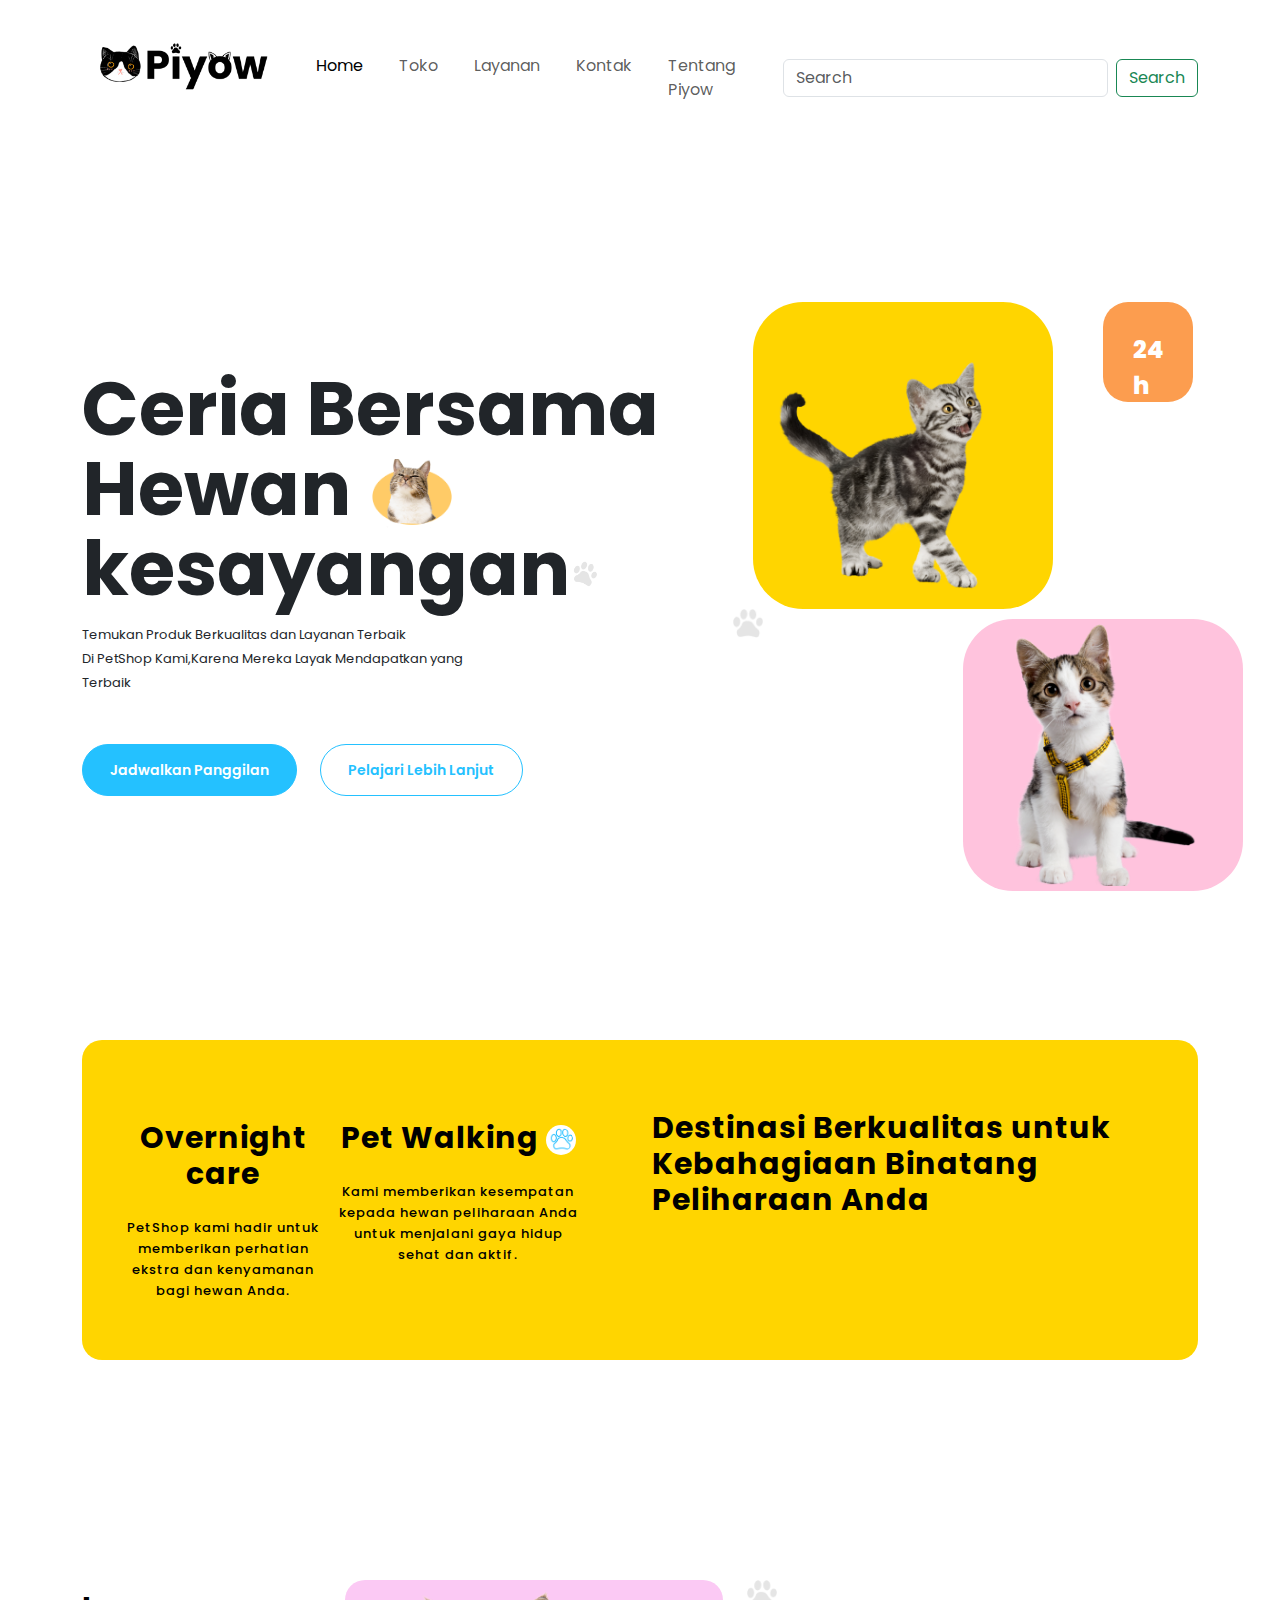
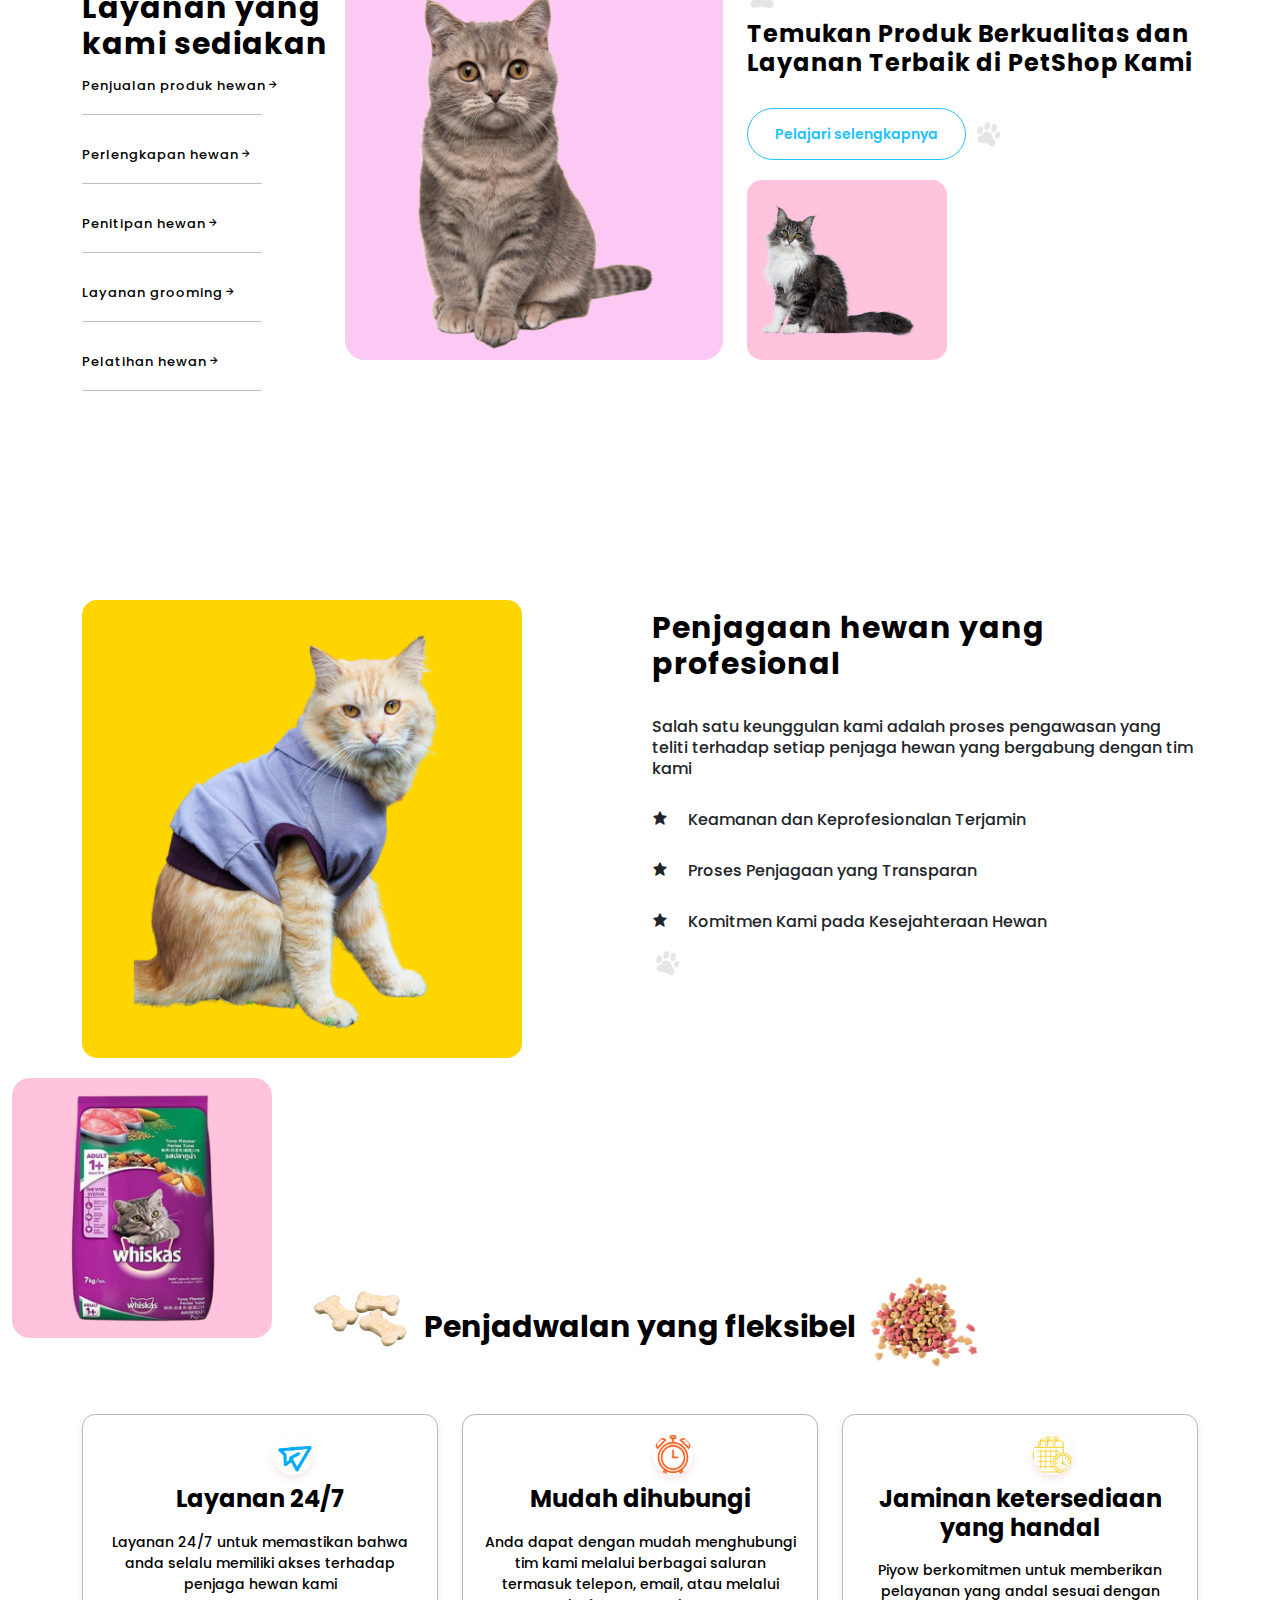
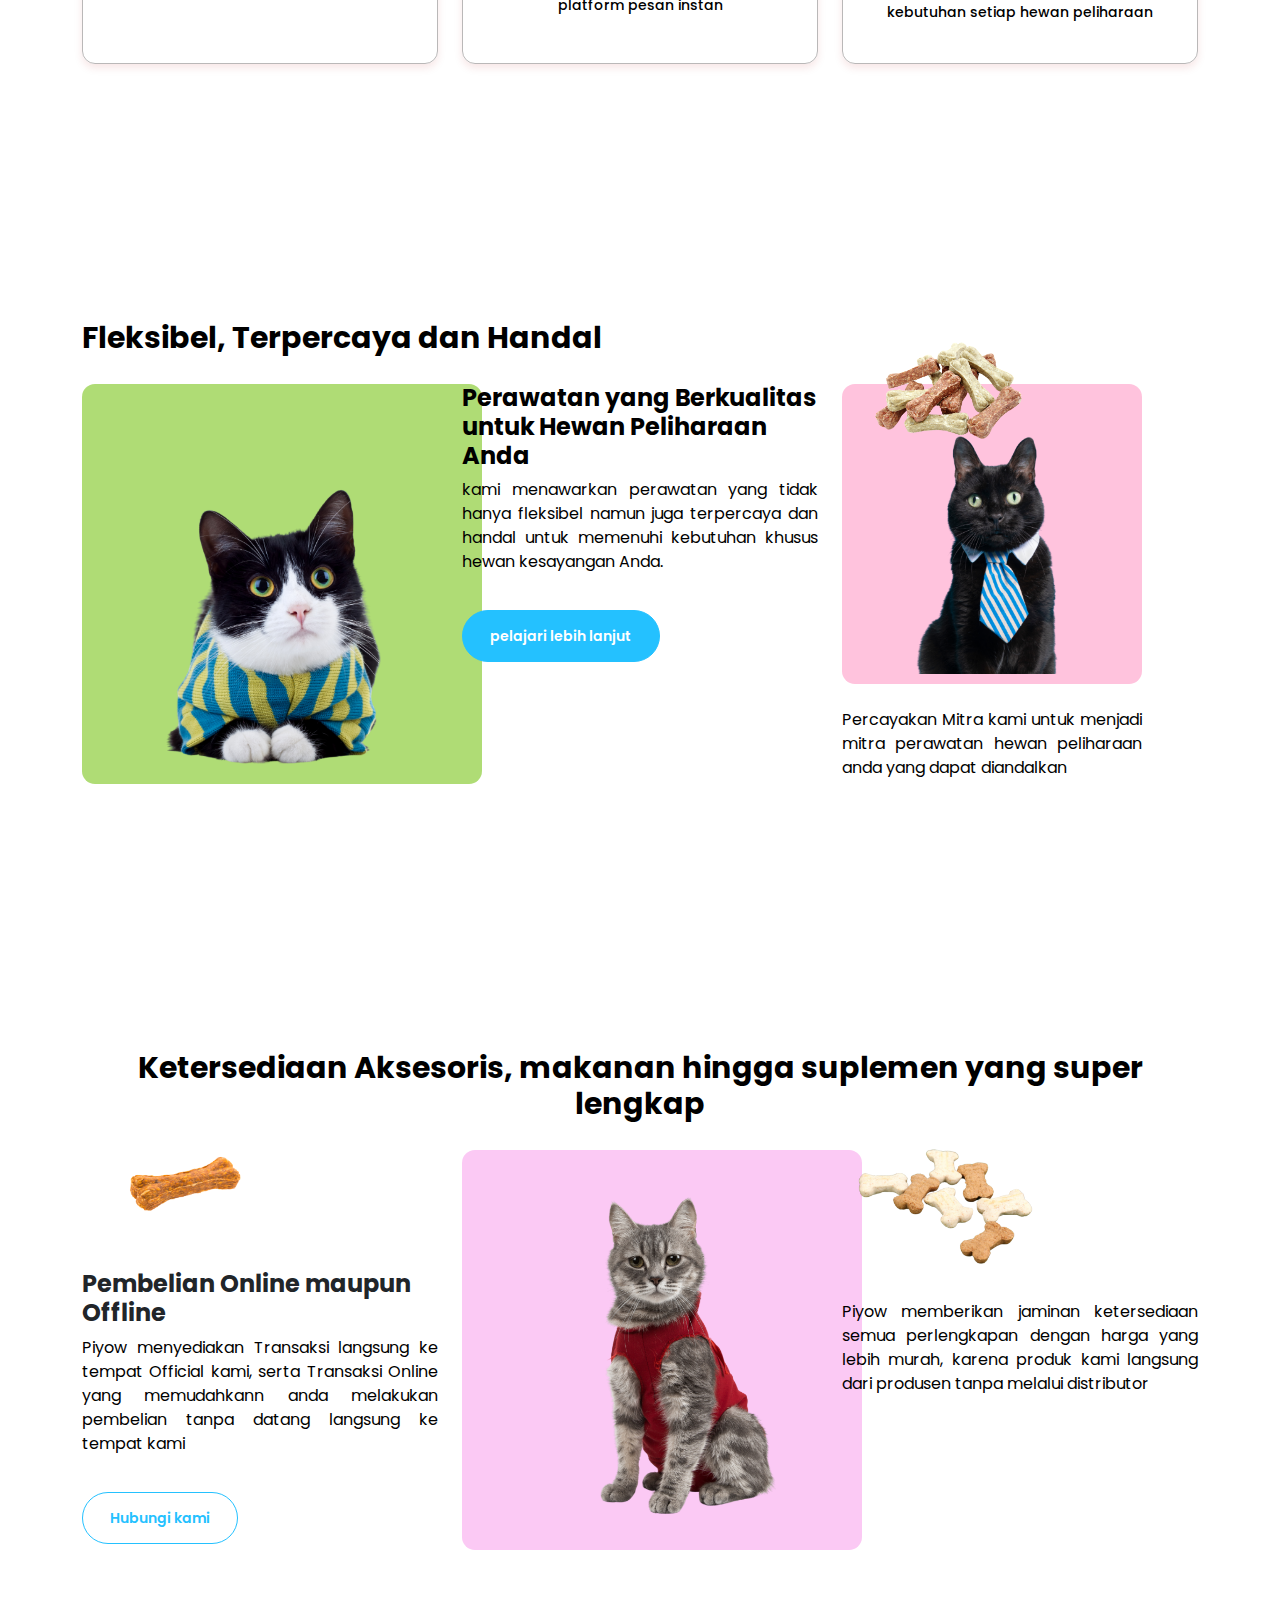
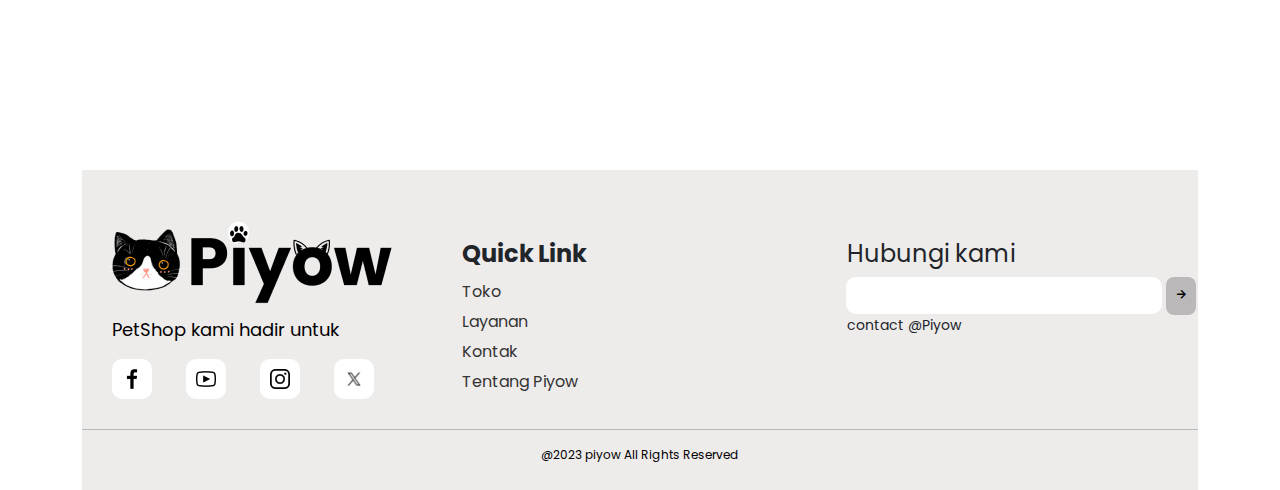
==== dasboard/index.html @ 2ac849dc "up" ====
<!DOCTYPE html>
<html>
    <head>
        <meta charset="utf-8">
        <meta http-equiv="X-UA-Compatible" content="IE=edge">
        <meta name="viewport" content="width=device-width, initial scale=1.0">
        <title>Home-Piyow</title>
        <link rel="stylesheet" href="bootstrap/css/bootstrap.min.css">
        <link rel="stylesheet" href="style/dasboard.css">   
        <link rel="stylesheet" href="style/mediaquery.css">  
        <link href='https://unpkg.com/boxicons@2.1.4/css/boxicons.min.css' rel='stylesheet'>    
    </head>
    <body>
        <div class="header">
            <div class="container-fluid gx-0">
                <!--navbar awal-->
                <nav class="navbar navbar-expand-lg">
                    <div class="container">
                      <a class="navbar-brand logo"><img src="aset/img/logo-piyow-1.png" width="200px"></a>
                      <button class="navbar-toggler" type="button" data-bs-toggle="collapse" data-bs-target="#navbarSupportedContent" aria-controls="navbarSupportedContent" aria-expanded="false" aria-label="Toggle navigation">
                        <span class="navbar-toggler-icon"></span>
                      </button>
                      <div class="collapse navbar-collapse" id="navbarSupportedContent">
                        <ul class="navbar-nav me-auto mb-2 mb-lg-0">
                          <li class="nav-item">
                            <a class="nav-link active" aria-current="page" href="#">Home</a>
                          </li>
                          <li class="nav-item">
                            <a class="nav-link" href="#">Toko</a>
                          </li>
                          <li class="nav-item">
                            <a class="nav-link" href="#">Layanan</a>
                          </li>
                          <li class="nav-item">
                            <a class="nav-link" href="#">Kontak</a>
                          </li>
                          <li class="nav-item">
                            <a class="nav-link" href="#">Tentang Piyow</a>
                          </li>
                        </ul>
                        <form class="d-flex" role="search">
                          <input class="form-control me-2" type="search" placeholder="Search" aria-label="Search">
                          <button class="btn btn-outline-success" type="submit">Search</button>
                        </form>
                      </div>
                    </div>
                  </nav>
                <!--navbar akhir-->
                <div class="container">
                    <div class="container-home">
                        <div class="row content-home2">
                            <div class="col-lg-7 col-md-5">
                                <div class="box-container">
                                    <h1 class="home-heading">Ceria Bersama<br><span class="home-span">Hewan <img src="aset/img/cat3.png" width="90px"><br>kesayangan<img src="aset/img/paw1.png" width="30px"></span>
                                    <p class="para-home">Temukan Produk Berkualitas dan Layanan Terbaik<br>Di PetShop Kami,Karena Mereka Layak Mendapatkan yang Terbaik</p>
                                    <div class="btn-home">
                                        <a href="https://wa.me/6281235792414" class="home-links">Jadwalkan Panggilan</a>
                                        <a href="#" class="home-links btn-2">Pelajari Lebih Lanjut</a>
                                    </div>
                                    </h1>
                                </div>
                            </div>
                            <div class="col-lg-5 col-md-7">
                                <div class="box-container2">
                                    <div class="img-container">
                                        <img src="aset/img/cat1.png" class="img-home1" alt="banner img 1">
                                        <p>24 h</p>
                                     </div>
                                    <img src="aset/img/paw2.png" alt="icon-paw" width="30px"><img src="aset/img/cat2.png" class="img-home2" alt="banner img 2">  
                                </div>
                            </div>
                        </div>
                    </div>
                </div>
            </div>
        </div>
        <!--header akhir-->
        <!--konten 1 awal-->
        <div class="container">
            <div class="konten-1-container">
                <div class="konten-1">
                    <div class="row">
                        <div class="col-lg-6 ">
                            <div class="content-konten1">
                                <h3 class="heading-konten-a"> Overnight care <p class="para-konten-a">PetShop kami hadir untuk memberikan perhatian ekstra dan kenyamanan bagi hewan Anda.</p></h3>
                                <h3 class="heading-konten-b">Pet Walking <img src="aset/img/kg2.png" class="img-h3-b"><p class="para-konten-b">Kami memberikan kesempatan kepada hewan peliharaan Anda untuk menjalani gaya hidup sehat dan aktif.</p>
                                </h3>
                            </div>
                        </div>
                        <div class="col-lg-6">
                          <h3 class="heading-konten-c">Destinasi Berkualitas untuk Kebahagiaan Binatang Peliharaan Anda</h3>
                        </div>
                    </div>
                </div>
            </div>
        </div>
        <!--konten 1 akhir-->
        <section class="layanan-category">
          <div class="container">
            <div class="konten-2-container">
              <div class="konten-2">
                <div class="row">
                  <div class="col-lg-7">
                    <div class="content-konten2">
                      <h3 class="heading-layanan-1">Layanan yang kami sediakan 
                        <span class="para-layanan">
                        <br>Penjualan produk hewan<i class='bx bx-right-arrow-alt' width
                        ></i><hr width="180px"> 
                        Perlengkapan hewan<i class='bx bx-right-arrow-alt'></i><hr width="180px">
                        Penitipan hewan<i class='bx bx-right-arrow-alt'></i><hr width="180px">
                        Layanan grooming<i class='bx bx-right-arrow-alt'></i><hr width="180px">
                        Pelatihan hewan<i class='bx bx-right-arrow-alt'></i><hr width="180px">
                        </span> 
                      </h3>
                      <img src="aset/img/cat6.png" alt="img-konten" class="img-konten-2">
                    </div>
                  </div>
                  <div class="col-lg-5">
                    <img src="aset/img/paw3.png" width="30px">
                    <h3 class="heading-layanan-2">Temukan Produk Berkualitas dan Layanan Terbaik di PetShop Kami</h3>
                    <div class="btn-konten-2">
                      <a href="#" class="konten2-links">Pelajari selengkapnya</a><img src="aset/img/paw4.png" alt="paw" width="30px">
                    </div>
                    <img src="aset/img/cat7.png" alt="img-konten" class="img-konten-2a">
                 </div>
                </div>
              </div>
            </div>
          </div>
          <!--konten 2 akhir-->
          <div class="container">
            <div class="konten-3-container">
              <div class="konten-3">
                <div class="row">
                  <div class="col-lg-6">
                    <div class="content-konten3">
                      <img src="aset/img/cat8.png" alt="img-konten" class="img-konten-3a">
                      <img src="aset/img/makan4.png" alt="img-konten" class="img-konten-3b">
                    </div>
                  </div>
                  <div class="col-lg-6">
                    <h3 class="heading-konten-3">Penjagaan hewan yang profesional</h3>
                    <p class="para-konten-3">Salah satu keunggulan kami adalah proses pengawasan yang teliti terhadap setiap penjaga hewan yang bergabung dengan tim kami</p>
                    <p class="para-konten-3"> <i class='bx bxs-star'></i>Keamanan dan Keprofesionalan Terjamin</p>
                    <p class="para-konten-3"> <i class='bx bxs-star'></i>Proses Penjagaan yang Transparan</p>
                    <p class="para-konten-3"> <i class='bx bxs-star'></i>Komitmen Kami pada Kesejahteraan Hewan</p>
                    <img src="aset/img/paw4.png" alt="icon-paw" width="30px">
                  </div>
                </div>
              </div>
            </div>
          </div>
          <!--konten 3 akhir-->
          <div class="container">
            <div class="konten-4-container">
              <div class="konten-4">
                <h2><img src="aset/img/makan6-1.png" alt="img-konten" width="120px" class="img-konten4-food1" >
                  Penjadwalan yang fleksibel <img src="aset/img/makan10.png" alt="img-konten" width="120px" class="img-konten4-food2" >
                </h2>
                <div class="row">
                  <div class="col-lg-4">
                    <div class="heading-konten-4">
                      <img src="aset/img/waktu-1.png" alt="image-konten" class="img-konten-4">
                      <h3>Layanan 24/7</h3>
                      <p>Layanan 24/7 untuk memastikan bahwa anda selalu memiliki akses terhadap penjaga hewan kami</p>
                    </div>
                  </div> 
                  <div class="col-lg-4">
                    <div class="heading-konten-4">
                      <img src="aset/img/waktu-2.png" alt="image-konten"class="img-konten-4">
                      <h3>Mudah dihubungi</h3>
                      <p>Anda dapat dengan mudah menghubungi tim kami melalui berbagai saluran termasuk telepon, email, atau melalui platform pesan instan</p>
                    </div>
                  </div> 
                  <div class="col-lg-4">
                    <div class="heading-konten-4">
                      <img src="aset/img/waktu-3.png" alt="image-konten"class="img-konten-4">
                      <h3>Jaminan ketersediaan yang handal</h3>
                      <p>Piyow berkomitmen untuk memberikan pelayanan yang andal sesuai dengan kebutuhan setiap hewan peliharaan</p>
                    </div>
                  </div>
                </div>
              </div>
            </div>
          </div>
          <!--konten 4 akhir-->
          <div class="container">
            <div class="konten-5-container">
              <div class="konten-5">
                <h3>Fleksibel, Terpercaya dan Handal</h3>
                <div class="row">
                  <div class="col-lg-4">
                    <div class="content-konten5">
                      <img src="aset/img/cat9.png" alt="img-konten">
                    </div>
                  </div>
                  <div class="col-lg-4">
                    <h4 class="head-konten5">Perawatan yang Berkualitas untuk Hewan Peliharaan Anda</h4>
                    <p class="para-a">kami menawarkan perawatan yang tidak hanya fleksibel namun juga terpercaya dan handal untuk memenuhi kebutuhan khusus hewan kesayangan Anda.</p>
                    <a href="#" class="home-links-5">pelajari lebih lanjut</a>                    
                  </div>
                  <div class="col-lg-4">
                    <img src="aset/img/cat10.png" alt="img-konten" class="img-konten5-b">
                    <img src="aset/img/makan7.png" alt="img-konten" class="img-konten5-a">
                    <p class="para-b">Percayakan Mitra kami untuk menjadi mitra perawatan hewan peliharaan anda yang dapat diandalkan</p>
                  </div>
                </div>
              </div>
            </div>
          </div>
          <!--konten 5 akhir-->
          <div class="container">
            <div class="konten-6-container">
              <div class="konten-6">
                <h3>Ketersediaan Aksesoris, makanan hingga suplemen yang super lengkap</h3>
                <div class="row">
                  <div class="col-lg-4">
                    <img src="aset/img/makan8.png" alt="img-konten" class="img-konten6">
                    <h4 class="head-konten6">Pembelian Online maupun Offline</h4>
                    <p class="para-konten6-a">Piyow menyediakan Transaksi langsung ke tempat Official kami, serta Transaksi Online yang memudahkann anda melakukan pembelian tanpa datang langsung ke tempat kami</p>
                    <a href="https://wa.me/6281235792414" class="home-links btn-2">Hubungi kami</a>
                  </div>
                  <div class="col-lg-4">
                    <img src="aset/img/cat11.png" alt="img-konten" class="img-konten6-a">
                  </div>
                  <div class="col-lg-4">
                    <img src="aset/img/makan9.png" alt="img-konten" class="img-konten6-b">
                    <p class="para-konten6-b">Piyow memberikan jaminan ketersediaan semua perlengkapan dengan harga yang lebih murah, karena produk kami langsung dari produsen tanpa melalui distributor</p>
                  </div>
                </div>
              </div>
            </div>
          </div>
          <!--konten 6 akhir-->
        </section>
        <footer>
          <div class="container">
            <div class="footer-container">
              <div class="footer">
                <div class="row">
                  <div class="col-lg-4">
                    <img src="aset/img/logo-piyow-1-1.png" alt="img-icon">
                    <p class="footer-text1">PetShop kami hadir untuk</p>
                    <img src="aset/img/facebook.png" alt="img-icon" class="sosmed">
                    <img src="aset/img/yt.png" alt="img-icon" class="sosmed">
                    <img src="aset/img/ig.png" alt="img-icon" class="sosmed">
                    <img src="aset/img/tw.png" alt="img-icon" class="sosmed">
                  </div>
                  <div class="col-lg-4">
                    <h5 class="footer-text2">Quick Link</h5>
                    <div class="footer-text3">
                      <ul>
                        <li class="footer-link"><a href="#" class="link">Toko</a></li>
                        <li class="footer-link"><a href="#" class="link">Layanan</a></li>
                        <li class="footer-link"><a href="#" class="link">Kontak</a></li>
                        <li class="footer-link"><a href="#" class="link">Tentang Piyow</a></li>
                      </ul>
                    </div>
                  </div>
                  <div class="col-lg-4">
                    <h5 class="footer-text4"> Hubungi kami</h5>
                    <label for="email"></label>
                    <input type="email" class="email" name="email" aria-labelledby="email-label" role="textbox">
                    <button class="btn-submit" type="submit"><i class='bx bx-right-arrow-alt'></i></button>
                    
                    <p class="footer-text5"> contact @Piyow</p>
                  </div>
                </div>
                <hr>
                <p class="footer-text6">@2023 piyow All Rights Reserved</p>
              </div>
            </div>
          </div>
        </footer>
        <script src="style/dasboard.js"></script>
        <script src="bootstrap/js/bootstrap.min.js"></script>
        <script src="https://cdn.jsdelivr.net/npm/@popperjs/core@2.11.8/dist/umd/popper.min.js" integrity="sha384-I7E8VVD/ismYTF4hNIPjVp/Zjvgyol6VFvRkX/vR+Vc4jQkC+hVqc2pM8ODewa9r" crossorigin="anonymous"></script>
    </body>
</html>
---- dasboard/style/dasboard.css ----
@import url('https://fonts.googleapis.com/css2?family=Poppins:wght@100;200;500;600&display=swap');
*{
    margin: 0%;
    padding: 0%;
    box-sizing: border-box;
    font-family: 'Poppins',sans-serif;
}
body{
    background-color: #fff;
    overflow-x: hidden;
}
.header{
    height: 100vh;
    width: 100%;
}
.navbar{
    padding: 5px 8px !important;
    top: 0;
    position: sticky;
    background-color: #fff;
    z-index: 999;
}
.nav-item{
    margin: 0px 10px;
}
.nav-item .nav-link{
    position: relative;
}
.nav-link:after{
    content: '';
    position: absolute;
    bottom: -1px;
    left: 0px;
    background-color:rgb(255, 213, 0) ;
    width: 0% ;
    height: 3px;
    transition: 0.4s ease-in-out;
}
.nav-item:hover .nav-link::after{
    width: 100%;
}
.nav-link:hover{
    color: rgb(255, 213, 0);
}
.btn-outline-success:hover{
    background-color:rgb(255, 213, 0) ;
    border-color: rgb(255, 213, 0);
}
/* home section awal*/
.content-home2{
    height: 98vh;
    width: 100%;
    display: flex;
    justify-content: space-between;
    align-items: center;
}
.home-heading{
    font-size: 75px;
    font-weight: 700;
    line-height: 80px;
}
.para-home{
    font-size: 13px;
    font-weight: 400;
    max-width: 400px;
    line-height: 24px;
    margin: 14px 0px;
}
.home-links{
    display: inline-block;
    text-decoration: none;
    color: #fff;
    border: 1px solid rgb(36, 193, 255);
    background-color: rgb(36, 193, 255);
    margin: 20px 0px;
    margin-right: 7px;
    border-radius: 50px;
    padding: 0px 27px;
    font-size: 14px;
    font-weight: 600;
    line-height: 50px;
    transition: 0.2s ease;
}
.btn-2{
    color: rgb(36, 193, 255);
    background-color: #fff;
}
.home-links:hover{
    background-color: transparent;
    color: rgb(255, 213, 0);
    border: 1px solid rgb(255, 213, 0) !important;
}
.img-container{
    display: flex;
    
}
.img-container .img-home1{
    margin-left: 20px;
    width: 300px;
    padding: 5px;
    background-color: rgb(255, 213, 0);
    border-radius: 50px;
}
.img-container p{
    padding: 30px;
    background-color: #fc9d4f;
    color: #fff;
    font-size: 24px;
    font-weight: 800;
    border-radius: 25px;
    height: 100px;
    margin-left: 50px;
}
.img-home2{
    margin-left: 230px;
    width: 280px;
    padding: 5px;
    background-color: rgb(255, 195, 221);
    border-radius: 50px;
    margin-top: -20px;
}
/* konten 1 section css*/
.konten-1-container{
    width: 100%;
    height: 80vh;
}
.konten-1{
    width: 100%;
    height: 320px;
    background-color: rgb(255, 213, 0);
    margin-top: 140px;
    border-radius: 20px;
    position: relative;
}
.content-konten1{
    padding: 10px 38px;
    display: flex;
    justify-content: space-between;
}
.heading-konten-a{
    font-size: 30px;
    font-weight: bold;
    letter-spacing: 1px;
    color: black;
    margin: 70px 0px;
    margin-bottom: 34px;
    position: relative;
    text-align: center;
}
.heading-konten-a::after{
    content: '';
    position: absolute;
    left: 0px;
    bottom: -8px;
    width: 46px;
    height: 2px;
}
.para-konten-a{
    font-size: 13px;
    font-weight: 500;
    color: black;
    line-height: 21px;
    margin: 25px 0px;
    text-align: center;
}
.heading-konten-b{
    font-size: 30px;
    font-weight: bold;
    letter-spacing: 1px;
    color: black;
    margin: 70px 10px;
    margin-bottom: 34px;
    position: relative;
    text-align: center;
}
.heading-konten-b::after{
    content: '';
    position: absolute;
    left: 0px;
    bottom: -8px;
    width: 46px;
    height: 2px;
}
.para-konten-b{
    font-size: 13px;
    font-weight: 500;
    color: black;
    line-height: 21px;
    margin: 25px 0px;
    text-align: center;
}
.img-h3-b{
    height: 30px;
    padding: 3px;
    background-color: #fff;
    border-radius: 100px;
    align-items: center;
}
.heading-konten-c{
    font-size: 30px;
    font-weight: bold;
    letter-spacing: 1px;
    color: black;
    margin: 70px 0px;
    margin-bottom: 34px;
    position: relative;
}
/*konten 2*/
.konten-2-container{
    width: 100%;
    height: 80vh;
}
.konten-2{
    width: 100%;
    height: 320px;
    margin-top: -180px;
}
.content-konten2{
    display: flex;
    justify-content: space-between;
    position: relative;
}
.heading-layanan-1{
    font-size: 30px;
    font-weight: bold;
    letter-spacing: 1px;
    color: black;
    margin: 10px 0px;
}
.heading-layanan-1::after{
    left: 0px;
    bottom: -8px;
    width: 46px;
    height: 2px;
    position: absolute;
}
.img-konten-2{
    width: 390px;
    height: 380px;
    padding: 10px;
    background-color: rgb(251, 201, 244);
    border-radius: 20px;
}
.para-layanan{
    font-size: 13px;
    font-weight: 500;
    color: black;
    height: 20px;
}
.konten2-links{
    display: inline-block;
    text-decoration: none;
    color: rgb(36, 193, 255);
    border: 1px solid rgb(36, 193, 255);
    background-color: transparent;
    margin: 20px 0px;
    margin-right: 7px;
    border-radius: 50px;
    padding: 0px 27px;
    font-size: 14px;
    font-weight: 600;
    line-height: 50px;
    transition: 0.2s ease;
}
.konten2-links:hover{
    background-color: transparent;
    color: rgb(255, 213, 0);
    border: 1px solid rgb(255, 213, 0) !important;
}
.heading-layanan-2{
    font-size: 24px;
    font-weight: bold;
    letter-spacing: 1px;
    color: black;
    margin: 10px 0px;
}
.img-konten-2a{
    padding: 10px;
    padding-right: 30px;
    width: 200px;
    background-color: rgb(255, 195, 221);
    border-radius: 15px;
}
/*konten 3*/
.konten-3-container{
    width: 100%;
    height: 80vh;
}
.konten-3{
    width: 100%;
    height: 320px;
    margin-top: -100px;
}

.img-konten-3a{
    width:440px;
    height: fit-content;
    padding: 10px;
    background-color: rgb(255, 213, 0);
    border-radius: 15px;
}
.img-konten-3b{
    width: 260px;
    height: fit-content;
    padding: 10px;
    background-color: rgb(255, 195, 221);
    border-radius: 18px;
    margin-left: -70px;
    margin-top: 20px;
}
.heading-konten-3{
    font-size: 30px;
    font-weight: bold;
    letter-spacing: 1px;
    color: black;
    margin: 10px 0px;
    margin-bottom: 34px;
}
.para-konten-3{
    font-size: 16px;
    font-weight: 500;
    line-height: 21px;
    margin-top: 30px;
}
.bxs-star{
    margin-right: 20px;
}
/*konten 4*/
.konten-4-container{
    width: 100%;
    height: 80vh;
}
.konten-4{
    width: 100%;
    height: 320px;
    margin-top: -60px;
}
.konten-4 h2{
    text-align: center;
    font-size: 30px;
    font-weight: bold;
    color: black;
    padding:10px;
    padding-bottom: 20px;
}
.img-konten4-food1{
    margin-top: -5px;
}
.img-konten4-food2{
    margin-top: -5px;
}
.heading-konten-4{
    display: inline-block;
    padding: 20px;
    border: 1px solid rgb(186, 184, 184);
    border-radius: 13px;
    box-shadow: 0px 4px 8px rgba(181, 0, 0, 0.1); 
    height: 250px;
}
.img-konten-4{
    width: 40px;
    height: fit-content;
    object-fit: cover;
    border-radius: 20px; 
    box-shadow: 0px 4px 8px rgba(181, 0, 0, 0.1); 
    margin-left: 170px;
    transition: transform 0.5s ease;
}
.img-konten-4:hover{
    transform: scale(1.3);
}
.heading-konten-4 h3{
    text-align: center;
    font-size: 24px;
    font-weight: bold;
    padding: 10px;
    color: black;
}
.heading-konten-4 p{
    text-align: center;
    font-size: 14px;
    color: black;
    font-weight: 500;
}
/*konten 5*/
.konten-5-container{
    width: 100%;
    height: 80vh;
}
.konten-5{
    width: 100%;
    height: 320px;
    margin-top: -60px;
}
.konten-5 h3{
    font-size: 30px;
    font-weight: bold;
    padding-bottom: 20px;
    color: black;
}
.content-konten5 img{
    width: 400px;
    padding: 10px;
    background-color: rgb(175, 220, 117);
    border-radius: 13px;
}
.head-konten5{
    font-size: 24px;
    color: black;
    font-weight: bold;
    text-align: left;
}
.para-a{
    font-size: 16px;
    font-weight: 400;
    color: black;
    text-align: justify;
}
.home-links-5{
    display: inline-block;
    text-decoration: none;
    color: #fff;
    border: 1px solid rgb(36, 193, 255);
    background-color: rgb(36, 193, 255);
    margin: 20px 0px;
    margin-right: 7px;
    border-radius: 50px;
    padding: 0px 27px;
    font-size: 14px;
    font-weight: 600;
    line-height: 50px;
    transition: 0.2s ease;
}
.home-links-5:hover {
    background-color: transparent;
    color: rgb(255, 213, 0);
    border: 1px solid rgb(255, 213, 0) !important;
}
.img-konten5-a{
    width: 200px;
    margin-top: -600px;
}
.img-konten5-b{
    width: 300px;
    padding: 10px;
    background-color: rgb(255, 195, 221);
    border-radius: 13px;
}
.para-b{
    font-size: 16px;
    font-weight: 400;
    color: black;
    text-align: justify;
    width: 300px;
}
/*konten 6*/
.konten-6-container{
    width: 100%;
    height: 80vh;
}
.konten-6{
    width: 100%;
    height: 320px;
    margin-top: -60px;
}
.konten-6 h3{
    font-size: 30px;
    font-weight: bold;
    padding-bottom: 20px;
    color: black;
    text-align: center;
}
.img-konten6{
    width: 200px;
    padding: 0px;
    margin-top: -60px;
}
.head-konten6{
    font-size: 24px;
    font-weight: bold;
    margin-top: -20px;
}
.para-konten6-a{
    font-size: 16px;
    font-weight: 400;
    color: black;
    text-align: justify;
}
.img-konten6-a{
    width: 400px;
    padding: 10px;
    background-color: rgb(251, 201, 244);
    border-radius: 13px;
}
.img-konten6-b{
    width: 200px;
    padding: 0px;
    margin-top: -50px;
}
.para-konten6-b{
    font-size: 16px;
    font-weight: 400;
    color: black;
    text-align: justify;
}
/*footer*/
.footer-container{
    width: 100%;
}
.footer{
    width: 100%;
    height: 320px;
    background-color: rgb(238, 235, 235);
}
.footer-text1{
    font-size: 18px;
    padding-left: 30px;
    margin-top: -80px;
    font-weight: 400;
    color: black;
}
.sosmed{
    width: 40px;
    height: fit-content;
    padding: 10px;
    background-color: #fff;
    border-radius: 10px;
    margin-left: 30px;
    transition: transform 0.3s ease;
}
.sosmed:hover{
    transform: scale(1.1);
}
.footer-text2{
    font-size: 24px;
    font-weight: bold;
    padding-top: 70px;
}
.footer-text3 ul {
    list-style: none;
    padding: 0;
  }
  
.footer-link {
    margin-right: 20px;
} 
.link {
    position: relative;
    text-decoration: none;
    color: #333;
    line-height: 30px;
} 
.link::before {
    content: '';
    position: absolute;
    width: 0;
    height: 2px;
    bottom: 0;
    left: 0;
    background-color: rgb(255, 213, 0);
    transition: width 0.3s ease;
}  
.link:hover::before {
    width: 100%;
}
.footer-text4{
    font-size: 24px;
    font-weight: 400;
    padding-top: 70px;
    padding-left: 5px;
}  
.email{
    border-radius: 10px;
    height: 37px;
    border-color: rgb(184, 182, 182);
    box-shadow: 0 10px solid red;
    border: none;
}
.btn-submit{
    border: rgb(238, 234, 234);
    padding: 7px;
    border-radius: 8px;
    background-color: rgb(186, 184, 184);
    transition: transform 0.3s ease;
}
.btn-submit:hover{
    background-image: linear-gradient(to right,rgb(182, 227, 244),rgb(233, 228, 227));
    transition: 0.5s ease;
    transform: scale(1.1);
}
.footer-text5{
    font-size: 14px;
    font-weight: 400;
    padding-left: 5px;
}
.footer-text6{
    text-align: center;
    font-size: 12px;
    font-weight: 400;
    color: black;
}
---- dasboard/style/mediaquery.css ----
@media(max-width:1500px){
    .konten-1{
        width: 100%;
        height: 320px;
        margin-top: 140px;
        border-radius: 20px;
        position: relative;
    }
    .konten-6{
        width: 100%;
        height: 320px;
        margin-top: 10px;
    }
}
@media(max-width:976px){
    .footer{
        width: 100%;
        height: 380px;
        margin-top: 160px;
    }
    .footer-text1{
        font-size: 12px;
        padding-left: 30px;
        margin-top: -80px;
        font-weight: 400;
        color: black;
    }
    .sosmed{
        width: 20px;
        height: fit-content;
        padding: 5px;
        border-radius: 10px;
        margin-left: 25px;
    }
    .footer-text2{
        font-size: 14px;
        font-weight: bold;
        padding-top: -10px;
        margin-top: -220px;
        margin-left: 400px;
    }
    .footer-text3 ul {
        list-style: none;
        padding: 0;
        font-size: 12px;
        margin-left: 400px;
    }
    .footer-text4{
        font-size: 14px;
        font-weight: 400;
        padding-top: 10px;
        padding-left: 24px;
    }  
    .email{
        border-radius: 10px;
        height: 37px;
        margin-left: 18px;
    }
    .footer-text5{
        font-size: 18px;
        font-weight: 400;
        padding-left: 24px;
    }
    .konten-6{
        width: 100%;
        height: 320px;
        margin-top: 80px;
    }
    .img-konten6{
        width: 150px;
        margin-top: -60px;
    }
    .head-konten6{
        font-size: 18px;
        font-weight: bold;
        margin-top: -30px;
        width: 200px;
    }
    .para-konten6-a{
        font-size: 16px;
        font-weight: 400;
        color: black;
        text-align: justify;
        width: 200px;
    }
    .img-konten6-a{
        width: 300px;
        padding: 10px;
        margin-left: 300px;
        margin-top: -480px;
    }
    .img-konten6-b{
        width: 100px;
        padding: 0px;
        margin-top: -50px;
    }
    .konten-5{
        width: 100%;
        height: 320px;
        margin-top: 460px;
    }
    .content-konten5 img{
        width: 200px;
        margin-bottom: 80px;
    }
    .head-konten5{
        font-size: 18px;
        color: black;
        font-weight: bold;
        text-align: justify;
        width: 400px;
        margin-left: 240px;
        margin-top: -270px;
    }
    .para-a{
        font-size: 14px;
        font-weight: 400;
        color: black;
        text-align: justify;
        width: 400px;
        margin-left: 240px;
    }
    .home-links-5{
        margin-top: -5px;
        margin-left: 240px;
    }
    .img-konten5-a{
        width: 100px;
        margin-top: -400px;
        margin-left: 380px;
    }
    .img-konten5-b{
        width: 200px;
        margin-left: 420px;
        margin-top: -60px;
    }
    .para-b{
        font-size: 14px;
        font-weight: 400;
        color: black;
        text-align: justify;
        width: 300px;
        margin-top: -160px;
    }
    .konten-4{
        width: 100%;
        height: 320px;
        margin-top: 260px;
    }
    .img-konten-4{
        margin-left: 295px;
    }
    .konten-3{
        width: 100%;
        height: 320px;
        margin-top: 380px;
    }
    .konten-2{
        width: 100%;
        height: 320px;
        margin-top: 30px;
    }
    .konten-1{
        width: 100%;
        height: 400px;
        background-color: rgb(255, 213, 0);
        margin-top: 240px;
        border-radius: 20px;
        position: relative;
    }
    .heading-konten-c{
        font-size: 24px;
        font-weight: bold;
        letter-spacing: 1px;
        width: 500px;
        margin-left: 50px;
        margin-top: -10px;
    }
    .img-container .img-home1{
        margin-left: 100px;
        width: 200px;
        height: fit-content;
        margin-top: -200px;
    }
    .img-container p{
        padding: 40px;
        margin-top: -100px;
        height: 70px;
        margin-left: 50px;
    }
}
@media(max-width:767px){
    .footer{
        width: fit-content;
        height: 380px;
        margin-top: 220px;
    }
    .konten-5{
        width: 100%;
        height: 320px;
        margin-top: 460px;
        padding-right: 20px;
        margin-right: -70px;
    }
    .content-konten5 img{
        width: 200px;
        margin-bottom: 80px;
        margin-right: 80px !important;
    }
    .konten-4{
        width: 100%;
        height: 320px;
        margin-top: 350px;
        align-items: center;
    }
    .konten-4 h2{
        text-align: center !important;
        font-size: 24px;
        margin-left: -35px;
    }
    .img-konten4-food2{
        margin-top: -5px;
        width: 90px;
    }
    .img-konten4-food1{
        margin-top: -5px;
        width: 90px;
    }
    .img-konten-3b{
        width: 140px;
        height: fit-content;
        padding: 10px;
        background-color: rgb(255, 195, 221);
        border-radius: 18px;
        margin-left: -70px;
        margin-top: 20px;
    }
    .img-konten-4{
        margin-left: 210px;
    }
    .konten-1{
        width: 100%;
        height: 400px;
        background-color: rgb(255, 213, 0);
        margin-top: 640px;
        border-radius: 20px;
        position: relative;
    }
    .heading-konten-c{
        font-size: 24px;
        font-weight: bold;
        letter-spacing: 1px;
        width: 450px;
        margin-left: 50px;
        margin-top: -50px;
    }
    .img-container{
        margin-top: 190px;
    }
}
@media(max-width:550px){
    .footer{
        width: 700px;
        margin-bottom: 5px;
        margin-top: 300px;
    }
    .konten-6{
        width: 100%;
        height: 320px;
        margin-top: 60px;
    }
    .konten-6 h3{
        font-size: 24px;
        font-weight: bold;
        color: black;
        text-align: center;
        margin-left: 80px;
        width: 500px;
    }
    .head-konten6{
        font-size: 24px;
        font-weight: bold;
        margin-top: -20px;
        margin-left: 20px;
    }
    .para-konten6-a{
        font-size: 16px;
        font-weight: 400;
        color: black;
        text-align: justify;
        margin-left: 20px;
    }
    .para-konten6-b{
        font-size: 16px;
        font-weight: 400;
        color: black;
        text-align: justify;
        margin-left: 20px;
    }
    .home-links-5{
        width: 200px;
    }
    .konten-4{
        width: 100%;
        height: 320px;
        margin-top: 300px;
    }
    .konten-4 h2{
        text-align: center;
        font-size: 24px;
        font-weight: bold;
        margin-left: -60px;
        width: 800px;
    }
    .heading-konten-4{
        width: 600px;
        margin-left: 45px;
    }
    .img-konten-4{
        margin-left: 260px;
    }
    .konten-3{
        margin-top: 180px;
    }
    .img-konten-3a{
        width: 340;
    }
    .img-konten-3b{
        width: 190px;
        margin-top: -400px;
        margin-left: 400px;
    }
    .konten-2{
        margin-top: -80px;
    }
    .para-layanan{
        font-size: 13px;
        font-weight: 500;
        color: black;
        height: 20px;
        width: 500px;
        margin-left: 20px;
    }
    .img-konten-2{
        margin-right: -300px;
    }
    .img-konten-2a{
        margin-left: 450px;
        margin-top: -200px;
    }
    .konten-1{
        margin-top: 530px;
        width: 650px;
        margin-left: 30px;
    }
    .content-home2{
        width: 600px;
        margin-top: 80px;
        margin-left: 20px;
    }
    .navbar{
        width: 700px;
    }
}
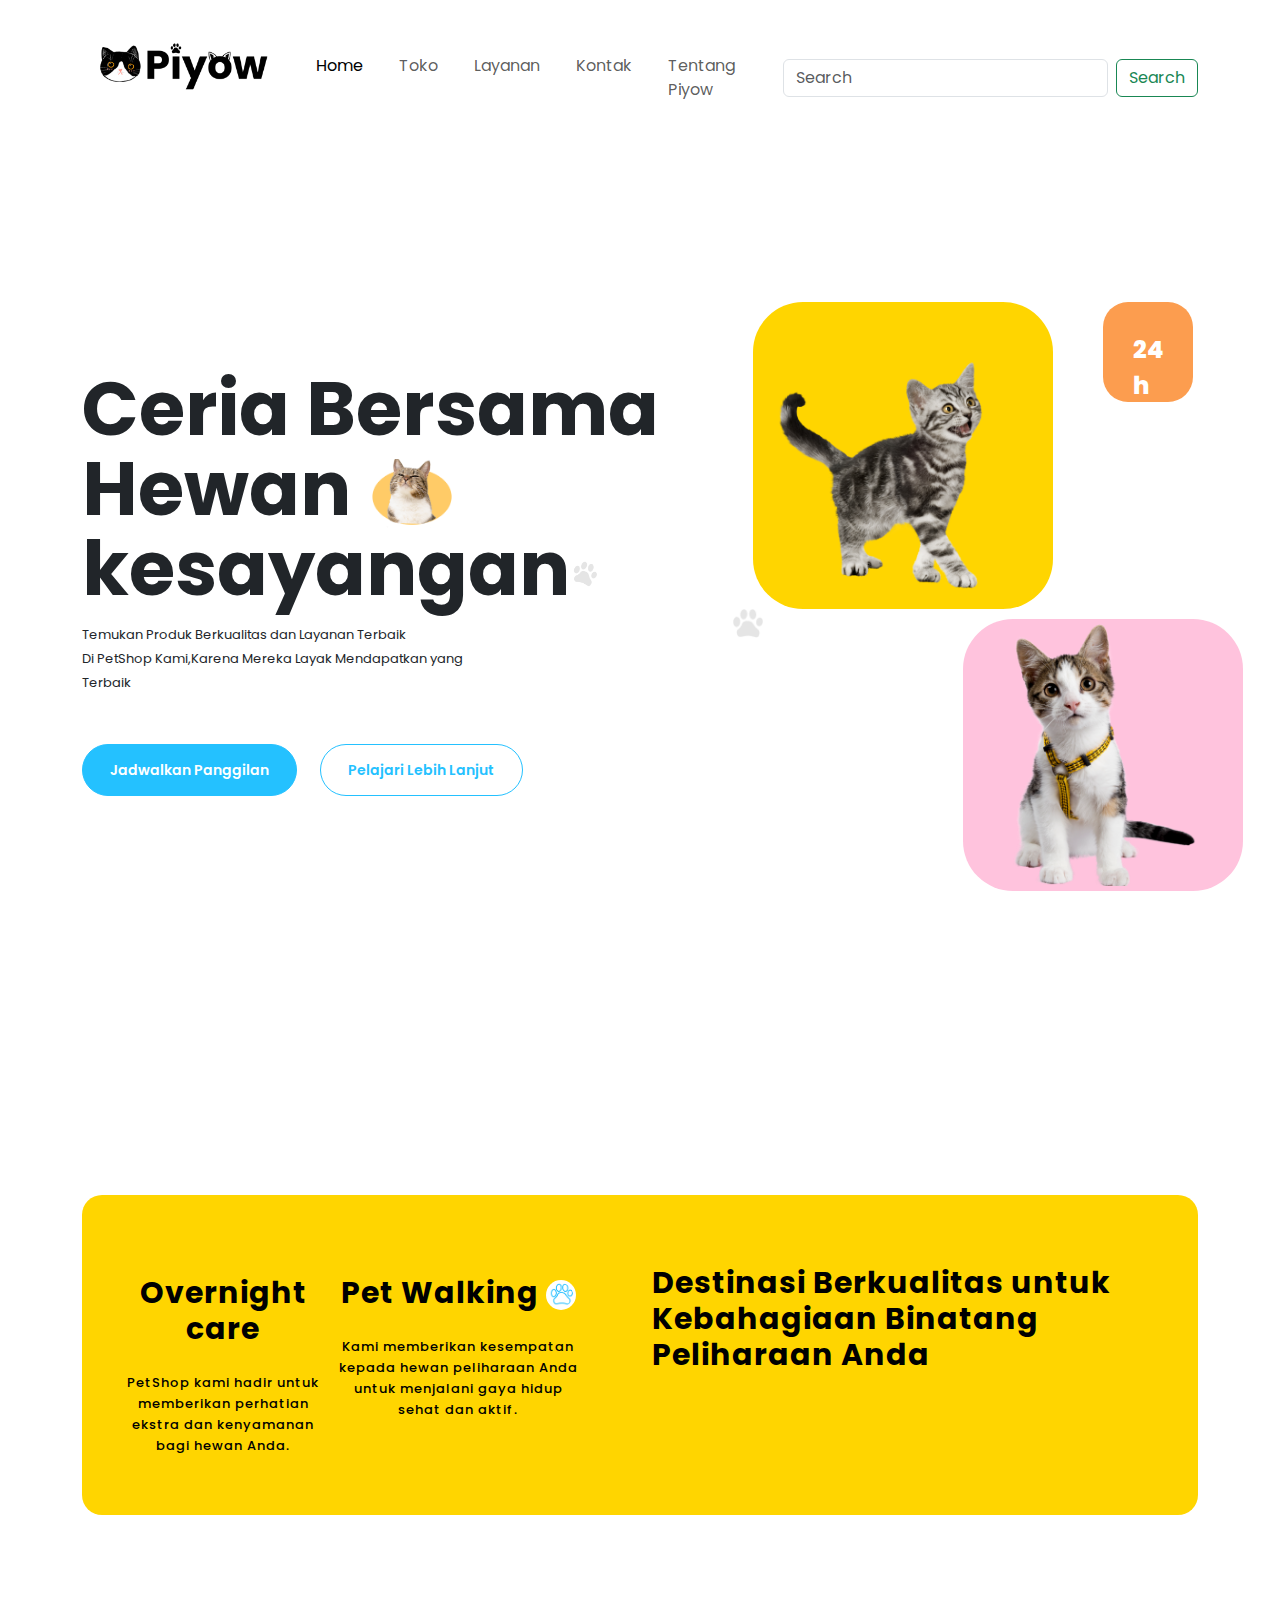
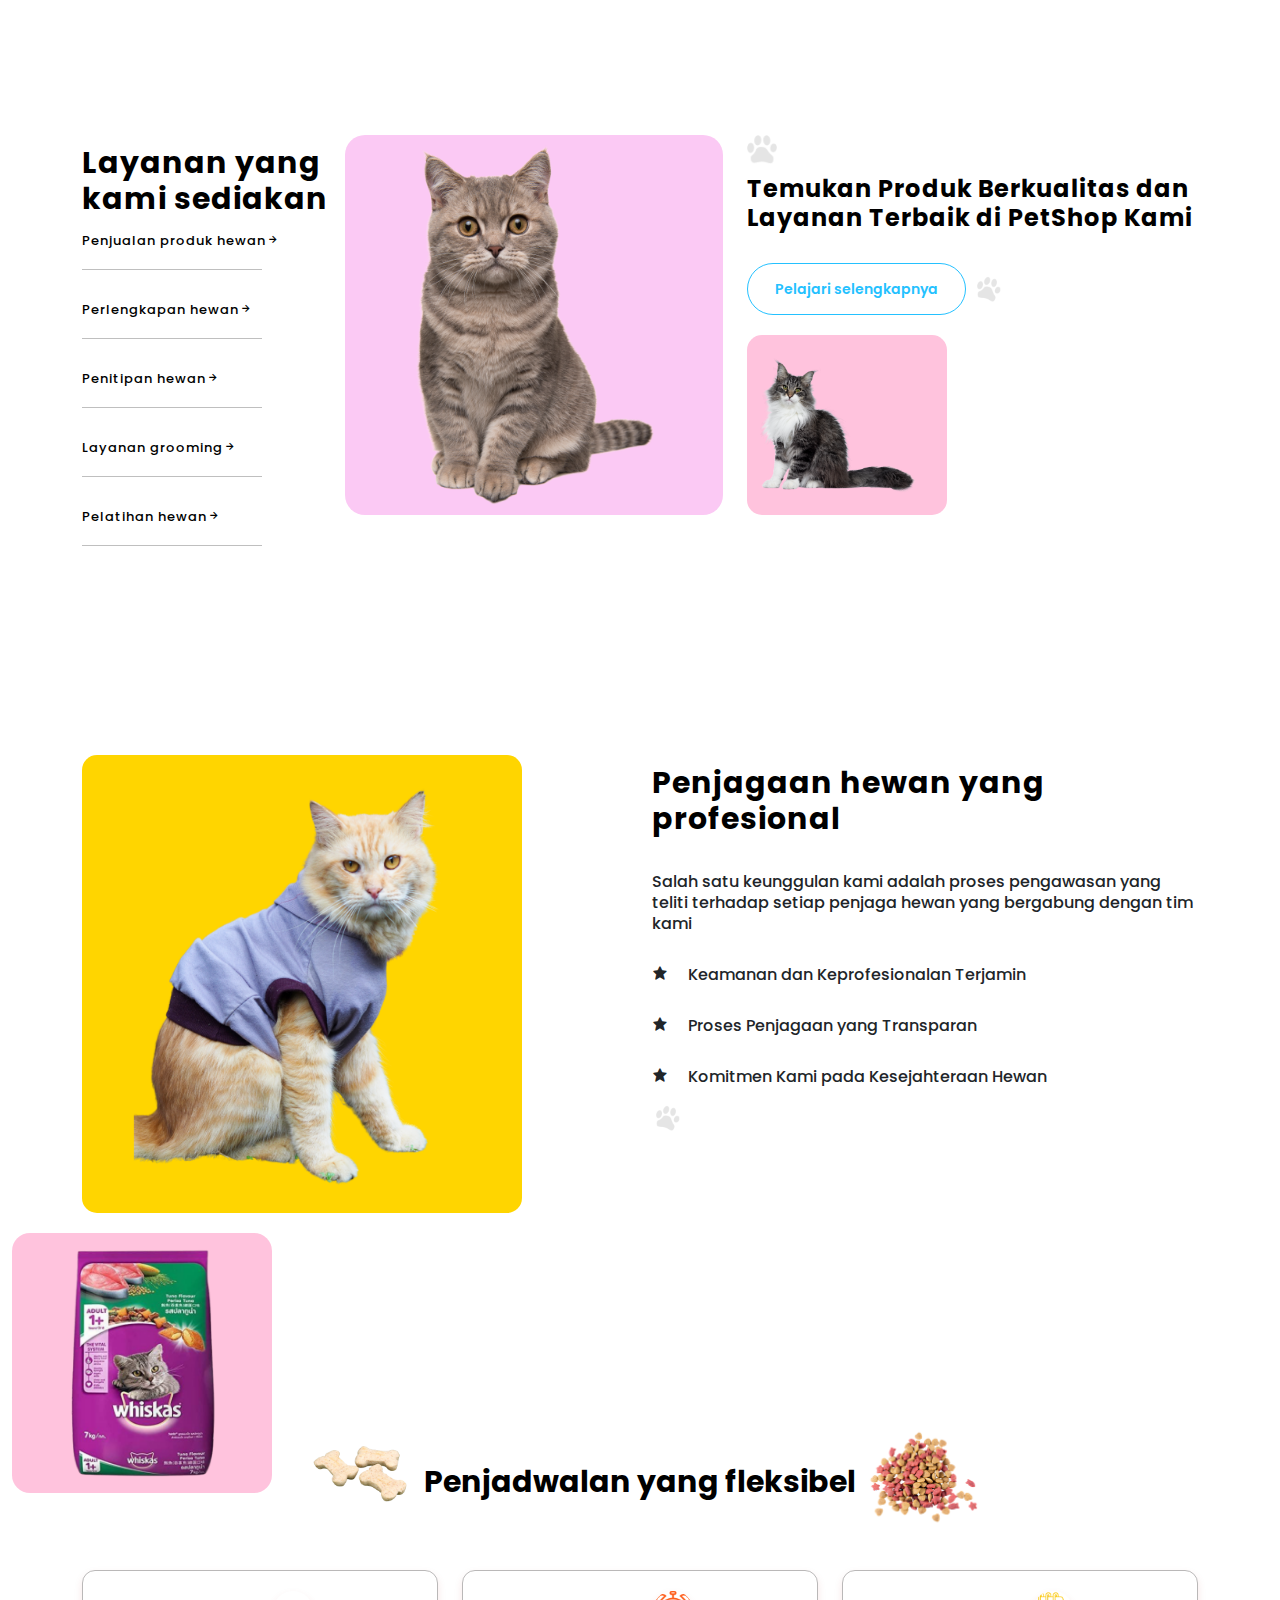
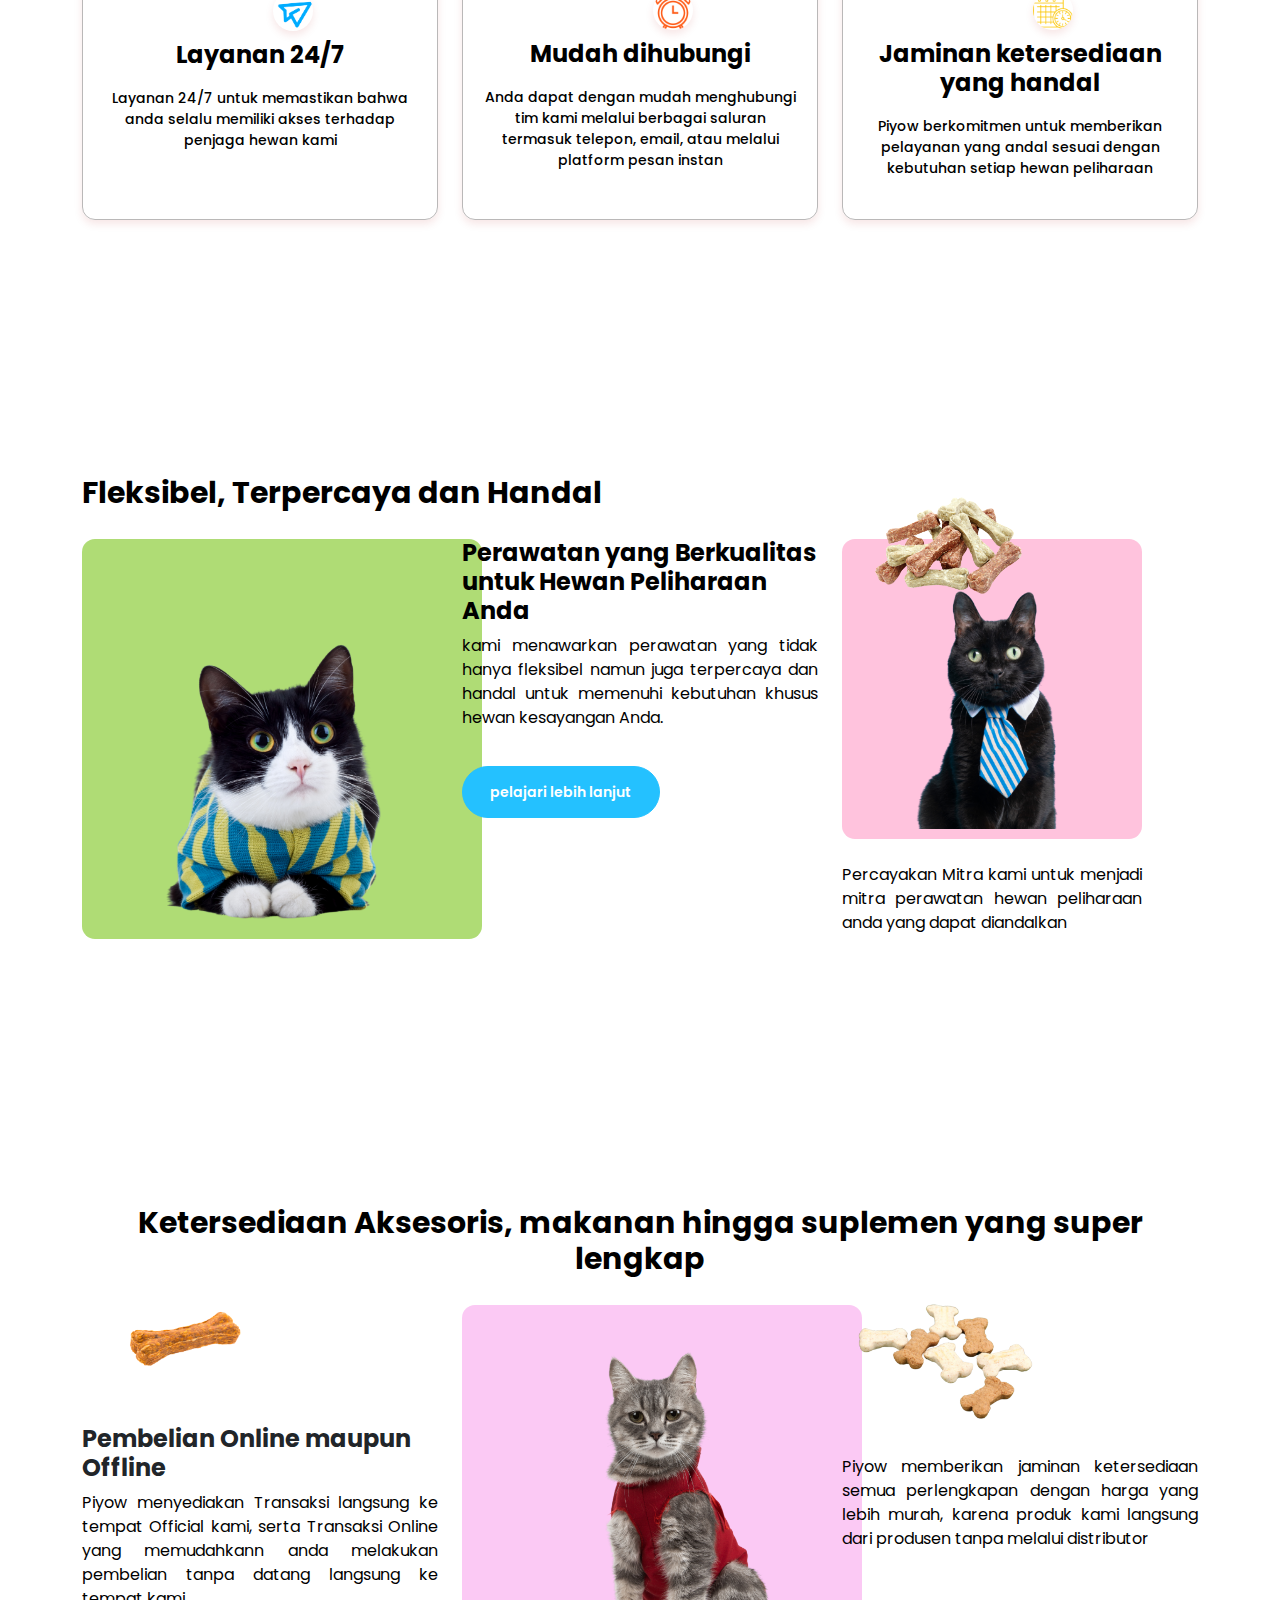
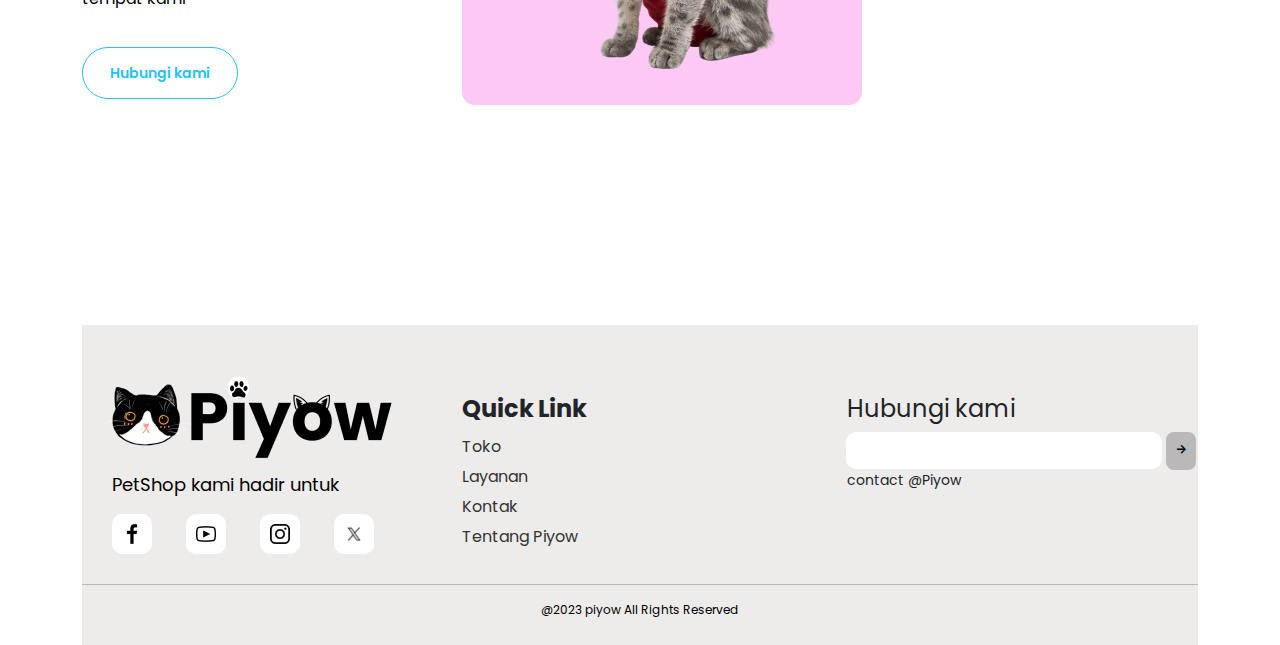
==== commit 252bfb0d: "up" ====
--- a/dasboard/index.html
+++ b/dasboard/index.html
@@ -11,41 +11,40 @@
         <link href='https://unpkg.com/boxicons@2.1.4/css/boxicons.min.css' rel='stylesheet'>    
     </head>
     <body>
+      <nav class="navbar navbar-expand-lg sticky-top">
+        <div class="container">
+          <a class="navbar-brand logo"><img src="aset/img/logo-piyow-1.png" width="200px"></a>
+          <button class="navbar-toggler" type="button" data-bs-toggle="collapse" data-bs-target="#navbarSupportedContent" aria-controls="navbarSupportedContent" aria-expanded="false" aria-label="Toggle navigation">
+            <span class="navbar-toggler-icon"></span>
+          </button>
+          <div class="collapse navbar-collapse" id="navbarSupportedContent">
+            <ul class="navbar-nav me-auto mb-2 mb-lg-0">
+              <li class="nav-item">
+                <a class="nav-link active" aria-current="page" href="#">Home</a>
+              </li>
+              <li class="nav-item">
+                <a class="nav-link" href="#">Toko</a>
+              </li>
+              <li class="nav-item">
+                <a class="nav-link" href="#">Layanan</a>
+              </li>
+              <li class="nav-item">
+                <a class="nav-link" href="#">Kontak</a>
+              </li>
+              <li class="nav-item">
+                <a class="nav-link" href="#">Tentang Piyow</a>
+              </li>
+            </ul>
+            <form class="d-flex" role="search">
+              <input class="form-control me-2" type="search" placeholder="Search" aria-label="Search">
+              <button class="btn btn-outline-success" type="submit">Search</button>
+            </form>
+          </div>
+        </div>
+      </nav>
+      <!--nav akhir-->
         <div class="header">
             <div class="container-fluid gx-0">
-                <!--navbar awal-->
-                <nav class="navbar navbar-expand-lg">
-                    <div class="container">
-                      <a class="navbar-brand logo"><img src="aset/img/logo-piyow-1.png" width="200px"></a>
-                      <button class="navbar-toggler" type="button" data-bs-toggle="collapse" data-bs-target="#navbarSupportedContent" aria-controls="navbarSupportedContent" aria-expanded="false" aria-label="Toggle navigation">
-                        <span class="navbar-toggler-icon"></span>
-                      </button>
-                      <div class="collapse navbar-collapse" id="navbarSupportedContent">
-                        <ul class="navbar-nav me-auto mb-2 mb-lg-0">
-                          <li class="nav-item">
-                            <a class="nav-link active" aria-current="page" href="#">Home</a>
-                          </li>
-                          <li class="nav-item">
-                            <a class="nav-link" href="#">Toko</a>
-                          </li>
-                          <li class="nav-item">
-                            <a class="nav-link" href="#">Layanan</a>
-                          </li>
-                          <li class="nav-item">
-                            <a class="nav-link" href="#">Kontak</a>
-                          </li>
-                          <li class="nav-item">
-                            <a class="nav-link" href="#">Tentang Piyow</a>
-                          </li>
-                        </ul>
-                        <form class="d-flex" role="search">
-                          <input class="form-control me-2" type="search" placeholder="Search" aria-label="Search">
-                          <button class="btn btn-outline-success" type="submit">Search</button>
-                        </form>
-                      </div>
-                    </div>
-                  </nav>
-                <!--navbar akhir-->
                 <div class="container">
                     <div class="container-home">
                         <div class="row content-home2">
--- a/dasboard/style/dasboard.css
+++ b/dasboard/style/dasboard.css
@@ -12,6 +12,7 @@
 .header{
     height: 100vh;
     width: 100%;
+    position: sticky;
 }
 .navbar{
     padding: 5px 8px !important;
